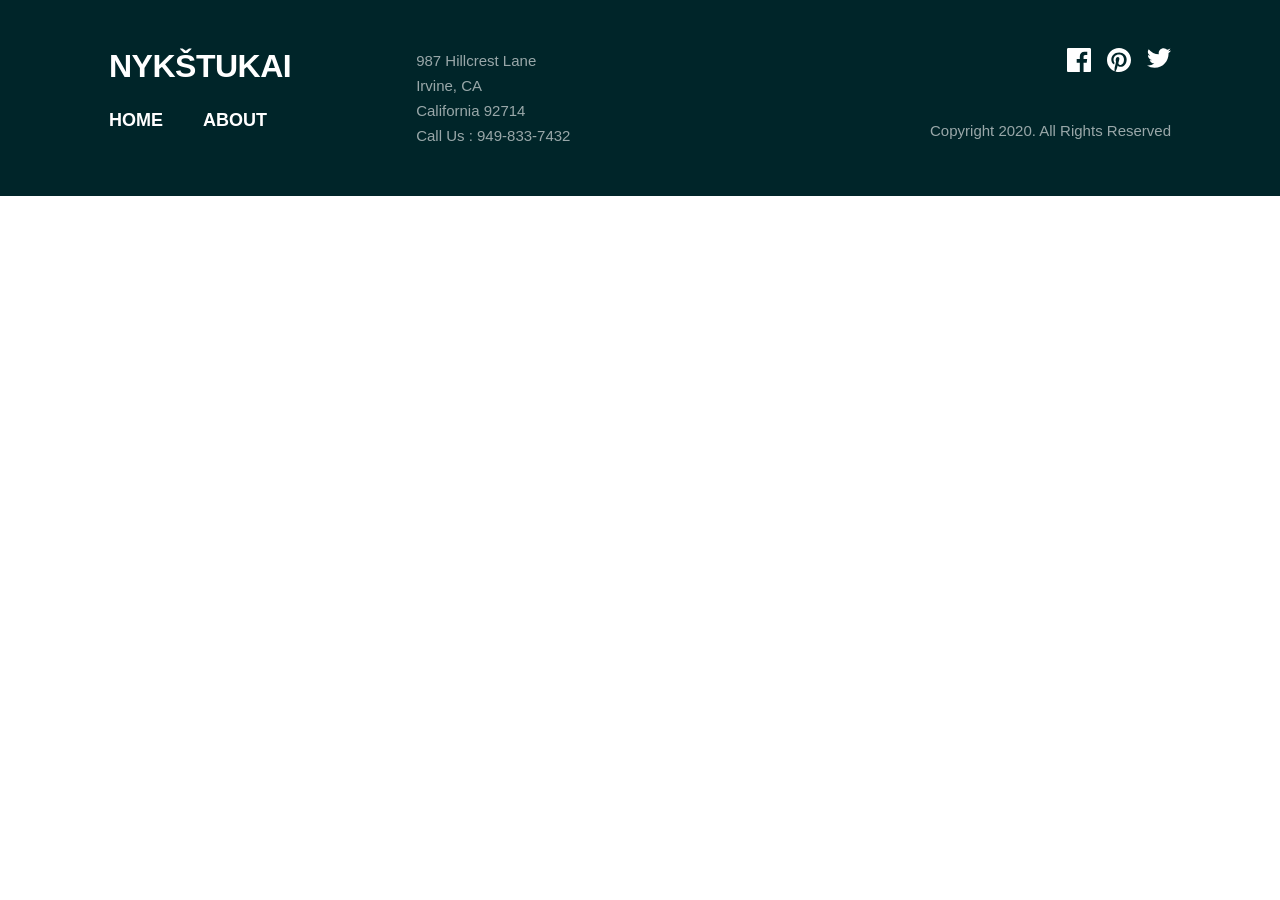
==== index.html @ bbe089b1 "Add temporary H1 and fix checks" ====
<!DOCTYPE html>
<html lang="lt">
<head>
    <meta charset="UTF-8">
    <meta name="viewport" content="width=device-width, initial-scale=1.0">
    <title>Document</title>
    <link rel="stylesheet" href="css/global.css">
</head>
<body>
    <h1 hidden>Nykštukai - Komanda
    </h1>
<footer class="footer">
    <div class="footer-container">
        <div class="footer-brand">
        <a href="index.html" class="footer-logo">NYKŠTUKAI</a>
        <nav class="footer-nav">
          <a href="index.html" class="footer-link">HOME</a>
          <a href="pages/about.html" class="footer-link">ABOUT</a>
        </nav>
      </div>
     <div class="footer-address">
         <p>987 Hillcrest Lane</p>
         <p>Irvine, CA</p>
         <p>California 92714</p>
         <p>Call Us : 949-833-7432</p>
       </div>
<div class="footer-meta">
        <div class="footer-socials">
          <a href="#" aria-label="Facebook" class="social-link">
            <svg width="24" height="24" viewBox="0 0 24 24" fill="currentColor"><path d="M22.675 0H1.325C.593 0 0 .593 0 1.325v21.351C0 23.407.593 24 1.325 24H12.82v-9.294H9.692v-3.622h3.128V8.413c0-3.1 1.893-4.788 4.659-4.788 1.325 0 2.463.099 2.795.143v3.24l-1.918.001c-1.504 0-1.795.715-1.795 1.763v2.313h3.587l-.467 3.622h-3.12V24h6.116c.73 0 1.323-.593 1.323-1.325V1.325C24 .593 23.407 0 22.675 0z"/></svg>
          </a>
          <a href="#" aria-label="Pinterest" class="social-link">
            <svg width="24" height="24" viewBox="0 0 24 24" fill="currentColor"><path d="M12 0C5.373 0 0 5.372 0 12c0 5.084 3.163 9.426 7.627 11.174-.105-.949-.2-2.405.042-3.441.218-.937 1.407-5.965 1.407-5.965s-.359-.719-.359-1.782c0-1.668.967-2.914 2.171-2.914 1.023 0 1.518.769 1.518 1.69 0 1.029-.655 2.568-.994 3.995-.283 1.194.599 2.169 1.777 2.169 2.133 0 3.772-2.249 3.772-5.495 0-2.873-2.064-4.882-5.012-4.882-3.414 0-5.418 2.561-5.418 5.207 0 1.031.397 2.138.893 2.738.098.119.112.224.083.345l-.333 1.36c-.053.22-.174.267-.402.161-1.499-.698-2.436-2.889-2.436-4.649 0-3.785 2.75-7.262 7.929-7.262 4.163 0 7.398 2.967 7.398 6.931 0 4.136-2.607 7.464-6.227 7.464-1.216 0-2.359-.631-2.75-1.378l-.748 2.853c-.271 1.043-1.002 2.35-1.492 3.146C9.57 23.812 10.763 24 12 24c6.627 0 12-5.373 12-12 0-6.628-5.373-12-12-12z"/></svg>
          </a>
          <a href="#" aria-label="Twitter" class="social-link">
            <svg width="24" height="20" viewBox="0 0 24 20" fill="currentColor"><path d="M24 2.557a9.83 9.83 0 01-2.828.775 4.932 4.932 0 002.165-2.724 9.864 9.864 0 01-3.127 1.195 4.916 4.916 0 00-3.594-1.555c-3.179 0-5.515 2.966-4.797 6.045A13.978 13.978 0 011.671 1.149a4.93 4.93 0 001.523 6.574 4.903 4.903 0 01-2.229-.616c-.054 2.281 1.581 4.415 3.949 4.89a4.935 4.935 0 01-2.224.084 4.918 4.918 0 004.6 3.419A9.9 9.9 0 010 17.54a13.94 13.94 0 007.548 2.212c9.142 0 14.307-7.721 13.995-14.646A9.936 9.936 0 0024 2.557z"/></svg>
          </a>
        </div>
        <p class="footer-copyright">Copyright 2020. All Rights Reserved</p>
      </div>
    </div>
  </footer>
</body>
</html>
---- css/global.css ----
.footer {
  background-color: #002529;
  color: #ffffff;
  padding: 48px 0;
  font-family: sans-serif;
}

.footer-container {
  max-width: 1110px;
  width: 100%;
  margin: 0 auto;
  padding: 0 24px;
  display: flex;
  justify-content: space-between;
  align-items: flex-start;
  box-sizing: border-box;
}
.footer-brand {
  display: flex;
  flex-direction: column;
  gap: 25px;
}

.footer-logo {
  color: #ffffff;
  font-size: 32px;
  font-weight: 700;
  text-decoration: none;
  letter-spacing: -0.5px;
}

.footer-nav {
  display: flex;
  gap: 40px;
}

.footer-link {
  color: #ffffff;
  text-decoration: none;
  font-size: 18px;
  font-weight: 600;
}

.footer-link:hover {
  color: #f67e7e;
}
.footer-address {
  color: rgba(255, 255, 255, 0.6);
  font-size: 15px;
  line-height: 25px;
  margin-right: auto;
  margin-left: 125px;
}

.footer-address p {
  margin: 0;
}
.footer-meta {
  display: flex;
  flex-direction: column;
  align-items: flex-end;
  justify-content: space-between;
  gap: 50px;
}

.footer-socials {
  display: flex;
  gap: 16px;
}

.social-link {
  color: #ffffff;
  display: inline-flex;
}

.social-link:hover {
  color: #f67e7e;
}

.footer-copyright {
  color: rgba(255, 255, 255, 0.6);
  font-size: 15px;
  margin: 0;
}

body {
  margin: 0;
}
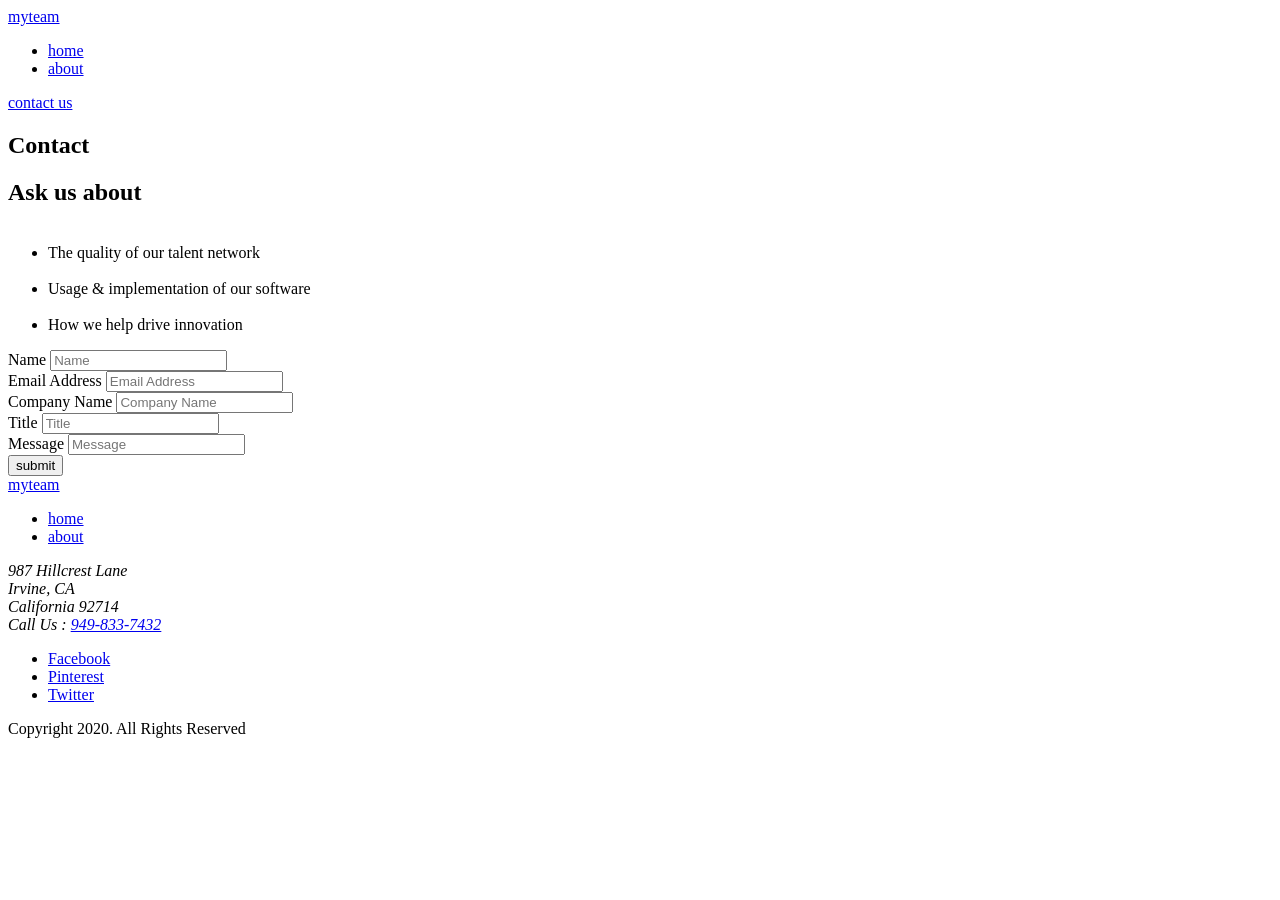
==== commit 21ee445b: "Merge pull request #3 from sebernardas/Task/NYK6 NYK-6" ====
--- a/index.html
+++ b/index.html
@@ -1,44 +1,90 @@
 <!DOCTYPE html>
-<html lang="lt">
+<html lang="en">
 <head>
     <meta charset="UTF-8">
     <meta name="viewport" content="width=device-width, initial-scale=1.0">
-    <title>Document</title>
-    <link rel="stylesheet" href="css/global.css">
+    <title>Contact - my team</title>
 </head>
 <body>
-    <h1 hidden>Nykštukai - Komanda
-    </h1>
-<footer class="footer">
-    <div class="footer-container">
-        <div class="footer-brand">
-        <a href="index.html" class="footer-logo">NYKŠTUKAI</a>
-        <nav class="footer-nav">
-          <a href="index.html" class="footer-link">HOME</a>
-          <a href="pages/about.html" class="footer-link">ABOUT</a>
+    <header>
+<a href="index.html">myteam</a>
+        <nav>
+            <ul>
+                <li><a href="index.html">home</a></li>
+                <li><a href="about.html">about</a></li>
+            </ul>
         </nav>
-      </div>
-     <div class="footer-address">
-         <p>987 Hillcrest Lane</p>
-         <p>Irvine, CA</p>
-         <p>California 92714</p>
-         <p>Call Us : 949-833-7432</p>
+        <a href="contact.html">contact us</a>
+    </header>
+
+    <main>
+        <section>
+            <div>
+            <h1>Contact</h1>
+            <h2>Ask us about</h2>
+
+            <ul>
+            <img src="" alt=""><li>The quality of our talent network</li>
+            <img src="" alt=""><li>Usage & implementation of our software</li>
+            <img src="" alt=""><li>How we help drive innovation</li>
+        </ul>
+    </div>
+
+        <form action="#" method="post">
+                <div>
+                    <label for="Name">Name</label>
+                <input type="text" id="name" name="name" placeholder="Name">
+            </div>
+              
+             <div>
+                    <label for="Email">Email Address</label>
+                <input type="email" id="email" name="email" placeholder="Email Address">
+            </div>
+             <div>
+                    <label for="Company">Company Name</label>
+                <input type="text" id="company" name="company" placeholder="Company Name">
+            </div>
+             <div>
+                    <label for="Title">Title</label>
+                <input type="text" id="title" name="title" placeholder="Title">
+            </div>
+             <div>
+                    <label for="Message">Message</label>
+                <input type="textarea" id="message" name="message" placeholder="Message">
+            </div>
+
+            <button type="submit">submit</button>
+        </form>
+        </section>
+    </main>
+
+    <footer>
+        <div>
+            <a href="index.html">myteam</a>
+            <nav>
+                <ul>
+                    <li><a href="index.html">home</a></li>
+                    <li><a href="about.html">about</a></li>
+                </ul>
+            </nav>  
+        </div>
+
+       <address>
+        987  Hillcrest Lane <br>
+        Irvine, CA <br>
+        California 92714 <br>
+        Call Us : <a href="tel:949-833-7432">949-833-7432</a>
+       </address>
+
+       <div>
+<ul>
+    <li><a href="#" aria-label="Facebook">Facebook</a></li>
+    <li><a href="#" aria-label="Pinterest">Pinterest</a></li>
+    <li><a href="#" aria-label="Twitter">Twitter</a></li>
+</ul>
+<p>Copyright 2020. All Rights Reserved</p>
        </div>
-<div class="footer-meta">
-        <div class="footer-socials">
-          <a href="#" aria-label="Facebook" class="social-link">
-            <svg width="24" height="24" viewBox="0 0 24 24" fill="currentColor"><path d="M22.675 0H1.325C.593 0 0 .593 0 1.325v21.351C0 23.407.593 24 1.325 24H12.82v-9.294H9.692v-3.622h3.128V8.413c0-3.1 1.893-4.788 4.659-4.788 1.325 0 2.463.099 2.795.143v3.24l-1.918.001c-1.504 0-1.795.715-1.795 1.763v2.313h3.587l-.467 3.622h-3.12V24h6.116c.73 0 1.323-.593 1.323-1.325V1.325C24 .593 23.407 0 22.675 0z"/></svg>
-          </a>
-          <a href="#" aria-label="Pinterest" class="social-link">
-            <svg width="24" height="24" viewBox="0 0 24 24" fill="currentColor"><path d="M12 0C5.373 0 0 5.372 0 12c0 5.084 3.163 9.426 7.627 11.174-.105-.949-.2-2.405.042-3.441.218-.937 1.407-5.965 1.407-5.965s-.359-.719-.359-1.782c0-1.668.967-2.914 2.171-2.914 1.023 0 1.518.769 1.518 1.69 0 1.029-.655 2.568-.994 3.995-.283 1.194.599 2.169 1.777 2.169 2.133 0 3.772-2.249 3.772-5.495 0-2.873-2.064-4.882-5.012-4.882-3.414 0-5.418 2.561-5.418 5.207 0 1.031.397 2.138.893 2.738.098.119.112.224.083.345l-.333 1.36c-.053.22-.174.267-.402.161-1.499-.698-2.436-2.889-2.436-4.649 0-3.785 2.75-7.262 7.929-7.262 4.163 0 7.398 2.967 7.398 6.931 0 4.136-2.607 7.464-6.227 7.464-1.216 0-2.359-.631-2.75-1.378l-.748 2.853c-.271 1.043-1.002 2.35-1.492 3.146C9.57 23.812 10.763 24 12 24c6.627 0 12-5.373 12-12 0-6.628-5.373-12-12-12z"/></svg>
-          </a>
-          <a href="#" aria-label="Twitter" class="social-link">
-            <svg width="24" height="20" viewBox="0 0 24 20" fill="currentColor"><path d="M24 2.557a9.83 9.83 0 01-2.828.775 4.932 4.932 0 002.165-2.724 9.864 9.864 0 01-3.127 1.195 4.916 4.916 0 00-3.594-1.555c-3.179 0-5.515 2.966-4.797 6.045A13.978 13.978 0 011.671 1.149a4.93 4.93 0 001.523 6.574 4.903 4.903 0 01-2.229-.616c-.054 2.281 1.581 4.415 3.949 4.89a4.935 4.935 0 01-2.224.084 4.918 4.918 0 004.6 3.419A9.9 9.9 0 010 17.54a13.94 13.94 0 007.548 2.212c9.142 0 14.307-7.721 13.995-14.646A9.936 9.936 0 0024 2.557z"/></svg>
-          </a>
-        </div>
-        <p class="footer-copyright">Copyright 2020. All Rights Reserved</p>
-      </div>
-    </div>
-  </footer>
+</footer>
+
 </body>
 </html>
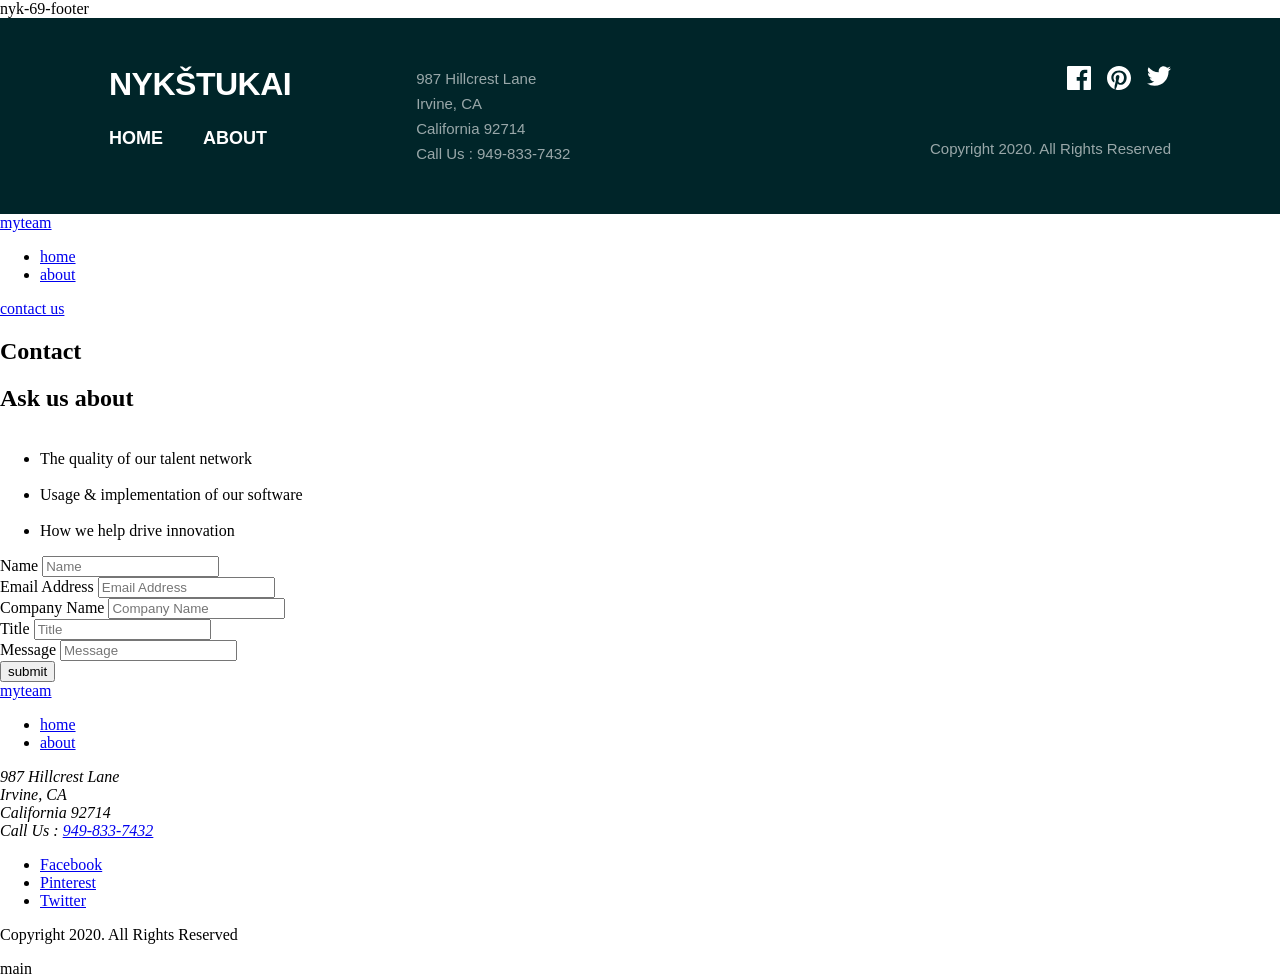
==== commit 6d1619ac: "Merge branch 'main' into nyk-69-footer" ====
--- a/index.html
+++ b/index.html
@@ -1,8 +1,46 @@
 <!DOCTYPE html>
-<html lang="en">
+<html lang="lt">
 <head>
     <meta charset="UTF-8">
     <meta name="viewport" content="width=device-width, initial-scale=1.0">
+  nyk-69-footer
+    <title>Document</title>
+    <link rel="stylesheet" href="css/global.css">
+</head>
+<body>
+    <h1 hidden>Nykštukai - Komanda
+    </h1>
+<footer class="footer">
+    <div class="footer-container">
+        <div class="footer-brand">
+        <a href="index.html" class="footer-logo">NYKŠTUKAI</a>
+        <nav class="footer-nav">
+          <a href="index.html" class="footer-link">HOME</a>
+          <a href="pages/about.html" class="footer-link">ABOUT</a>
+        </nav>
+      </div>
+     <div class="footer-address">
+         <p>987 Hillcrest Lane</p>
+         <p>Irvine, CA</p>
+         <p>California 92714</p>
+         <p>Call Us : 949-833-7432</p>
+       </div>
+<div class="footer-meta">
+        <div class="footer-socials">
+          <a href="#" aria-label="Facebook" class="social-link">
+            <svg width="24" height="24" viewBox="0 0 24 24" fill="currentColor"><path d="M22.675 0H1.325C.593 0 0 .593 0 1.325v21.351C0 23.407.593 24 1.325 24H12.82v-9.294H9.692v-3.622h3.128V8.413c0-3.1 1.893-4.788 4.659-4.788 1.325 0 2.463.099 2.795.143v3.24l-1.918.001c-1.504 0-1.795.715-1.795 1.763v2.313h3.587l-.467 3.622h-3.12V24h6.116c.73 0 1.323-.593 1.323-1.325V1.325C24 .593 23.407 0 22.675 0z"/></svg>
+          </a>
+          <a href="#" aria-label="Pinterest" class="social-link">
+            <svg width="24" height="24" viewBox="0 0 24 24" fill="currentColor"><path d="M12 0C5.373 0 0 5.372 0 12c0 5.084 3.163 9.426 7.627 11.174-.105-.949-.2-2.405.042-3.441.218-.937 1.407-5.965 1.407-5.965s-.359-.719-.359-1.782c0-1.668.967-2.914 2.171-2.914 1.023 0 1.518.769 1.518 1.69 0 1.029-.655 2.568-.994 3.995-.283 1.194.599 2.169 1.777 2.169 2.133 0 3.772-2.249 3.772-5.495 0-2.873-2.064-4.882-5.012-4.882-3.414 0-5.418 2.561-5.418 5.207 0 1.031.397 2.138.893 2.738.098.119.112.224.083.345l-.333 1.36c-.053.22-.174.267-.402.161-1.499-.698-2.436-2.889-2.436-4.649 0-3.785 2.75-7.262 7.929-7.262 4.163 0 7.398 2.967 7.398 6.931 0 4.136-2.607 7.464-6.227 7.464-1.216 0-2.359-.631-2.75-1.378l-.748 2.853c-.271 1.043-1.002 2.35-1.492 3.146C9.57 23.812 10.763 24 12 24c6.627 0 12-5.373 12-12 0-6.628-5.373-12-12-12z"/></svg>
+          </a>
+          <a href="#" aria-label="Twitter" class="social-link">
+            <svg width="24" height="20" viewBox="0 0 24 20" fill="currentColor"><path d="M24 2.557a9.83 9.83 0 01-2.828.775 4.932 4.932 0 002.165-2.724 9.864 9.864 0 01-3.127 1.195 4.916 4.916 0 00-3.594-1.555c-3.179 0-5.515 2.966-4.797 6.045A13.978 13.978 0 011.671 1.149a4.93 4.93 0 001.523 6.574 4.903 4.903 0 01-2.229-.616c-.054 2.281 1.581 4.415 3.949 4.89a4.935 4.935 0 01-2.224.084 4.918 4.918 0 004.6 3.419A9.9 9.9 0 010 17.54a13.94 13.94 0 007.548 2.212c9.142 0 14.307-7.721 13.995-14.646A9.936 9.936 0 0024 2.557z"/></svg>
+          </a>
+        </div>
+        <p class="footer-copyright">Copyright 2020. All Rights Reserved</p>
+      </div>
+    </div>
+  </footer>
     <title>Contact - my team</title>
 </head>
 <body>
@@ -86,5 +124,6 @@
        </div>
 </footer>
 
+main
 </body>
 </html>
--- a/css/global.css
+++ b/css/global.css
@@ -0,0 +1,88 @@
+.footer {
+  background-color: #002529;
+  color: #ffffff;
+  padding: 48px 0;
+  font-family: sans-serif;
+}
+
+.footer-container {
+  max-width: 1110px;
+  width: 100%;
+  margin: 0 auto;
+  padding: 0 24px;
+  display: flex;
+  justify-content: space-between;
+  align-items: flex-start;
+  box-sizing: border-box;
+}
+.footer-brand {
+  display: flex;
+  flex-direction: column;
+  gap: 25px;
+}
+
+.footer-logo {
+  color: #ffffff;
+  font-size: 32px;
+  font-weight: 700;
+  text-decoration: none;
+  letter-spacing: -0.5px;
+}
+
+.footer-nav {
+  display: flex;
+  gap: 40px;
+}
+
+.footer-link {
+  color: #ffffff;
+  text-decoration: none;
+  font-size: 18px;
+  font-weight: 600;
+}
+
+.footer-link:hover {
+  color: #f67e7e;
+}
+.footer-address {
+  color: rgba(255, 255, 255, 0.6);
+  font-size: 15px;
+  line-height: 25px;
+  margin-right: auto;
+  margin-left: 125px;
+}
+
+.footer-address p {
+  margin: 0;
+}
+.footer-meta {
+  display: flex;
+  flex-direction: column;
+  align-items: flex-end;
+  justify-content: space-between;
+  gap: 50px;
+}
+
+.footer-socials {
+  display: flex;
+  gap: 16px;
+}
+
+.social-link {
+  color: #ffffff;
+  display: inline-flex;
+}
+
+.social-link:hover {
+  color: #f67e7e;
+}
+
+.footer-copyright {
+  color: rgba(255, 255, 255, 0.6);
+  font-size: 15px;
+  margin: 0;
+}
+
+body {
+  margin: 0;
+}
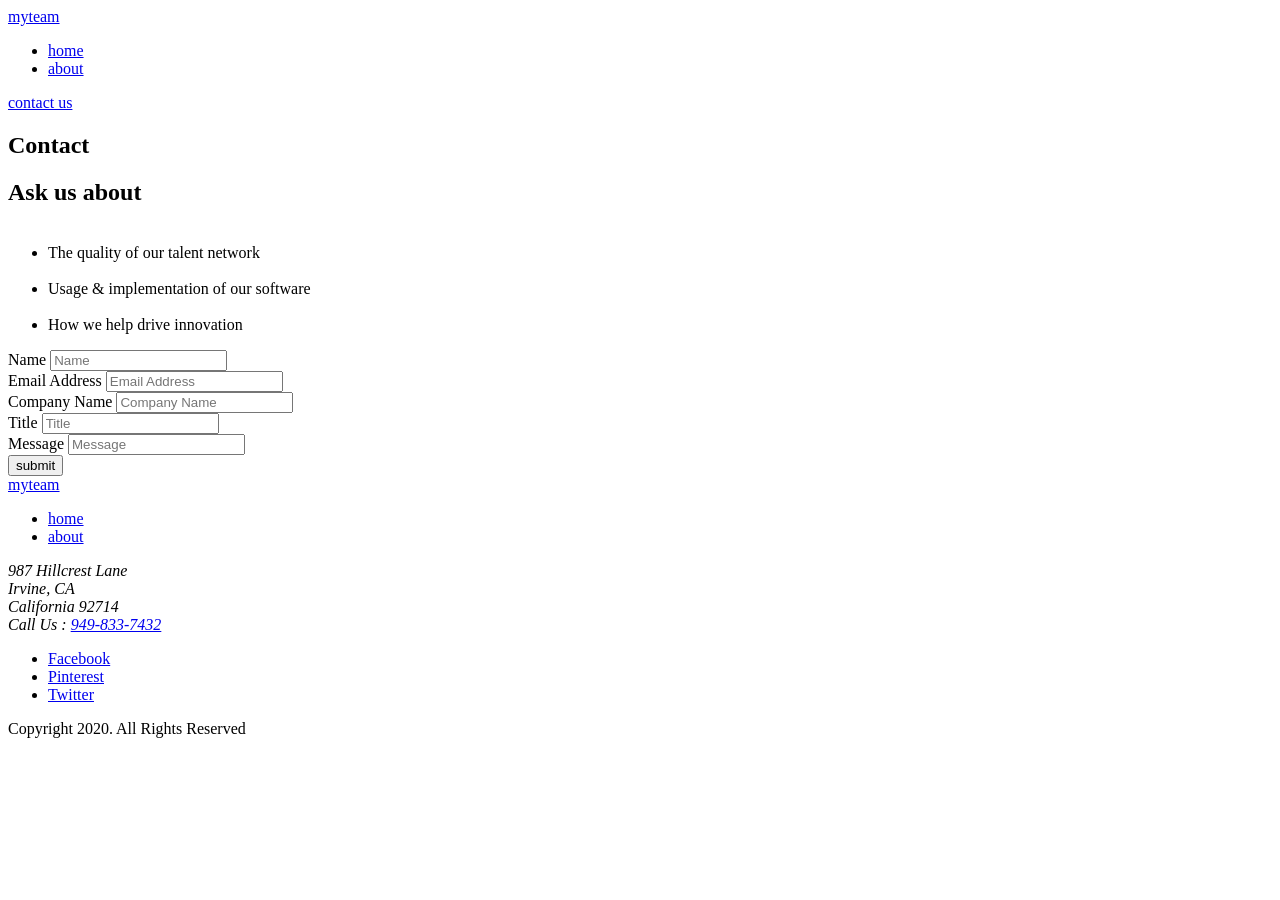
==== commit b4dfa46f: "Revert "Nyk 69 footer"" ====
--- a/index.html
+++ b/index.html
@@ -1,46 +1,8 @@
 <!DOCTYPE html>
-<html lang="lt">
+<html lang="en">
 <head>
     <meta charset="UTF-8">
     <meta name="viewport" content="width=device-width, initial-scale=1.0">
-  nyk-69-footer
-    <title>Document</title>
-    <link rel="stylesheet" href="css/global.css">
-</head>
-<body>
-    <h1 hidden>Nykštukai - Komanda
-    </h1>
-<footer class="footer">
-    <div class="footer-container">
-        <div class="footer-brand">
-        <a href="index.html" class="footer-logo">NYKŠTUKAI</a>
-        <nav class="footer-nav">
-          <a href="index.html" class="footer-link">HOME</a>
-          <a href="pages/about.html" class="footer-link">ABOUT</a>
-        </nav>
-      </div>
-     <div class="footer-address">
-         <p>987 Hillcrest Lane</p>
-         <p>Irvine, CA</p>
-         <p>California 92714</p>
-         <p>Call Us : 949-833-7432</p>
-       </div>
-<div class="footer-meta">
-        <div class="footer-socials">
-          <a href="#" aria-label="Facebook" class="social-link">
-            <svg width="24" height="24" viewBox="0 0 24 24" fill="currentColor"><path d="M22.675 0H1.325C.593 0 0 .593 0 1.325v21.351C0 23.407.593 24 1.325 24H12.82v-9.294H9.692v-3.622h3.128V8.413c0-3.1 1.893-4.788 4.659-4.788 1.325 0 2.463.099 2.795.143v3.24l-1.918.001c-1.504 0-1.795.715-1.795 1.763v2.313h3.587l-.467 3.622h-3.12V24h6.116c.73 0 1.323-.593 1.323-1.325V1.325C24 .593 23.407 0 22.675 0z"/></svg>
-          </a>
-          <a href="#" aria-label="Pinterest" class="social-link">
-            <svg width="24" height="24" viewBox="0 0 24 24" fill="currentColor"><path d="M12 0C5.373 0 0 5.372 0 12c0 5.084 3.163 9.426 7.627 11.174-.105-.949-.2-2.405.042-3.441.218-.937 1.407-5.965 1.407-5.965s-.359-.719-.359-1.782c0-1.668.967-2.914 2.171-2.914 1.023 0 1.518.769 1.518 1.69 0 1.029-.655 2.568-.994 3.995-.283 1.194.599 2.169 1.777 2.169 2.133 0 3.772-2.249 3.772-5.495 0-2.873-2.064-4.882-5.012-4.882-3.414 0-5.418 2.561-5.418 5.207 0 1.031.397 2.138.893 2.738.098.119.112.224.083.345l-.333 1.36c-.053.22-.174.267-.402.161-1.499-.698-2.436-2.889-2.436-4.649 0-3.785 2.75-7.262 7.929-7.262 4.163 0 7.398 2.967 7.398 6.931 0 4.136-2.607 7.464-6.227 7.464-1.216 0-2.359-.631-2.75-1.378l-.748 2.853c-.271 1.043-1.002 2.35-1.492 3.146C9.57 23.812 10.763 24 12 24c6.627 0 12-5.373 12-12 0-6.628-5.373-12-12-12z"/></svg>
-          </a>
-          <a href="#" aria-label="Twitter" class="social-link">
-            <svg width="24" height="20" viewBox="0 0 24 20" fill="currentColor"><path d="M24 2.557a9.83 9.83 0 01-2.828.775 4.932 4.932 0 002.165-2.724 9.864 9.864 0 01-3.127 1.195 4.916 4.916 0 00-3.594-1.555c-3.179 0-5.515 2.966-4.797 6.045A13.978 13.978 0 011.671 1.149a4.93 4.93 0 001.523 6.574 4.903 4.903 0 01-2.229-.616c-.054 2.281 1.581 4.415 3.949 4.89a4.935 4.935 0 01-2.224.084 4.918 4.918 0 004.6 3.419A9.9 9.9 0 010 17.54a13.94 13.94 0 007.548 2.212c9.142 0 14.307-7.721 13.995-14.646A9.936 9.936 0 0024 2.557z"/></svg>
-          </a>
-        </div>
-        <p class="footer-copyright">Copyright 2020. All Rights Reserved</p>
-      </div>
-    </div>
-  </footer>
     <title>Contact - my team</title>
 </head>
 <body>
@@ -124,6 +86,5 @@
        </div>
 </footer>
 
-main
 </body>
 </html>
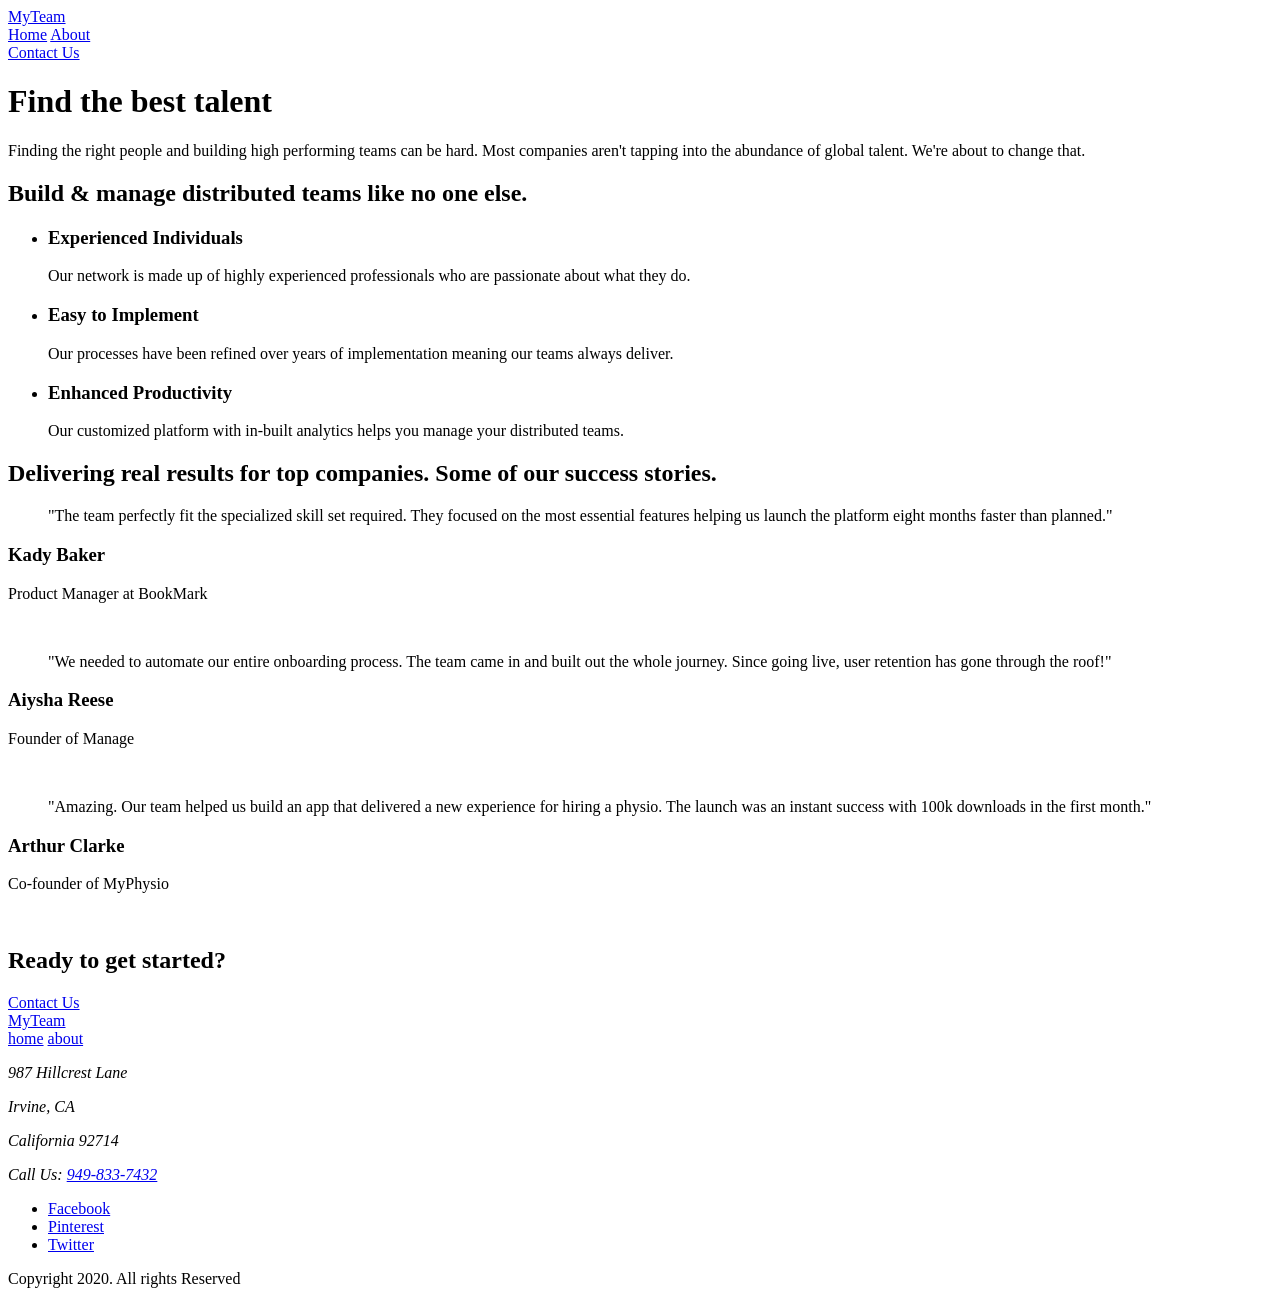
==== commit 5d2352fb: "Complete NYK-4  HTML structure for home page" ====
--- a/index.html
+++ b/index.html
@@ -1,90 +1,111 @@
-<!DOCTYPE html>
+<!doctype html>
 <html lang="en">
-<head>
-    <meta charset="UTF-8">
-    <meta name="viewport" content="width=device-width, initial-scale=1.0">
-    <title>Contact - my team</title>
-</head>
-<body>
+  <head>
+    <meta charset="UTF-8" />
+    <meta name="viewport" content="width=device-width, initial-scale=1.0" />
+    <title>HTML structure for home page</title>
+  </head>
+  <body>
     <header>
-<a href="index.html">myteam</a>
-        <nav>
-            <ul>
-                <li><a href="index.html">home</a></li>
-                <li><a href="about.html">about</a></li>
-            </ul>
-        </nav>
-        <a href="contact.html">contact us</a>
+      <a href="index.html">MyTeam</a>
+      <nav>
+        <a href="index.html">Home</a>
+        <a href="about.html">About</a>
+      </nav>
+      <a href="contact.html">Contact Us</a>
+      <h1>Find the best talent</h1>
+      <p>
+        Finding the right people and building high performing teams can be hard.
+        Most companies aren't tapping into the abundance of global talent. We're
+        about to change that.
+      </p>
     </header>
-
     <main>
-        <section>
-            <div>
-            <h1>Contact</h1>
-            <h2>Ask us about</h2>
-
-            <ul>
-            <img src="" alt=""><li>The quality of our talent network</li>
-            <img src="" alt=""><li>Usage & implementation of our software</li>
-            <img src="" alt=""><li>How we help drive innovation</li>
+      <section>
+        <h2>Build & manage distributed teams like no one else.</h2>
+        <ul>
+          <li>
+            <h3>Experienced Individuals</h3>
+            <p>
+              Our network is made up of highly experienced professionals who are
+              passionate about what they do.
+            </p>
+          </li>
+          <li>
+            <h3>Easy to Implement</h3>
+            <p>
+              Our processes have been refined over years of implementation
+              meaning our teams always deliver.
+            </p>
+          </li>
+          <li>
+            <h3>Enhanced Productivity</h3>
+            <p>
+              Our customized platform with in-built analytics helps you manage
+              your distributed teams.
+            </p>
+          </li>
         </ul>
-    </div>
-
-        <form action="#" method="post">
-                <div>
-                    <label for="Name">Name</label>
-                <input type="text" id="name" name="name" placeholder="Name">
-            </div>
-              
-             <div>
-                    <label for="Email">Email Address</label>
-                <input type="email" id="email" name="email" placeholder="Email Address">
-            </div>
-             <div>
-                    <label for="Company">Company Name</label>
-                <input type="text" id="company" name="company" placeholder="Company Name">
-            </div>
-             <div>
-                    <label for="Title">Title</label>
-                <input type="text" id="title" name="title" placeholder="Title">
-            </div>
-             <div>
-                    <label for="Message">Message</label>
-                <input type="textarea" id="message" name="message" placeholder="Message">
-            </div>
-
-            <button type="submit">submit</button>
-        </form>
-        </section>
+      </section>
+      <section>
+        <h2>
+          Delivering real results for top companies. Some of our success
+          stories.
+        </h2>
+        <article>
+          <blockquote>
+            "The team perfectly fit the specialized skill set required. They
+            focused on the most essential features helping us launch the
+            platform eight months faster than planned."
+          </blockquote>
+          <h3>Kady Baker</h3>
+          <p>Product Manager at BookMark</p>
+          <img src="" alt="" />
+        </article>
+        <article>
+          <blockquote>
+            "We needed to automate our entire onboarding process. The team came
+            in and built out the whole journey. Since going live, user retention
+            has gone through the roof!"
+          </blockquote>
+          <h3>Aiysha Reese</h3>
+          <p>Founder of Manage</p>
+          <img src="" alt="" />
+        </article>
+        <article>
+          <blockquote>
+            "Amazing. Our team helped us build an app that delivered a new
+            experience for hiring a physio. The launch was an instant success
+            with 100k downloads in the first month."
+          </blockquote>
+          <h3>Arthur Clarke</h3>
+          <p>Co-founder of MyPhysio</p>
+          <img src="" alt="" />
+        </article>
+      </section>
+      <section>
+        <h2>Ready to get started?</h2>
+        <a href="contact.html">Contact Us</a>
+      </section>
     </main>
-
     <footer>
-        <div>
-            <a href="index.html">myteam</a>
-            <nav>
-                <ul>
-                    <li><a href="index.html">home</a></li>
-                    <li><a href="about.html">about</a></li>
-                </ul>
-            </nav>  
-        </div>
-
-       <address>
-        987  Hillcrest Lane <br>
-        Irvine, CA <br>
-        California 92714 <br>
-        Call Us : <a href="tel:949-833-7432">949-833-7432</a>
-       </address>
-
-       <div>
-<ul>
-    <li><a href="#" aria-label="Facebook">Facebook</a></li>
-    <li><a href="#" aria-label="Pinterest">Pinterest</a></li>
-    <li><a href="#" aria-label="Twitter">Twitter</a></li>
-</ul>
-<p>Copyright 2020. All Rights Reserved</p>
-       </div>
-</footer>
-
-</body>
-</html>+      <a href="index.html">MyTeam</a>
+      <nav>
+        <a href="index.html">home</a>
+        <a href="about.html">about</a>
+      </nav>
+      <address>
+        <p>987 Hillcrest Lane</p>
+        <p>Irvine, CA</p>
+        <p>California 92714</p>
+        <p>Call Us: <a href="tel:+949-833-7432">949-833-7432</a></p>
+      </address>
+      <ul>
+        <li><a href="https://www.facebook.com/">Facebook</a></li>
+        <li><a href="https://www.pinterest.com/">Pinterest</a></li>
+        <li><a href="https://x.com/home">Twitter</a></li>
+      </ul>
+      <p>Copyright 2020. All rights Reserved</p>
+    </footer>
+  </body>
+</html>
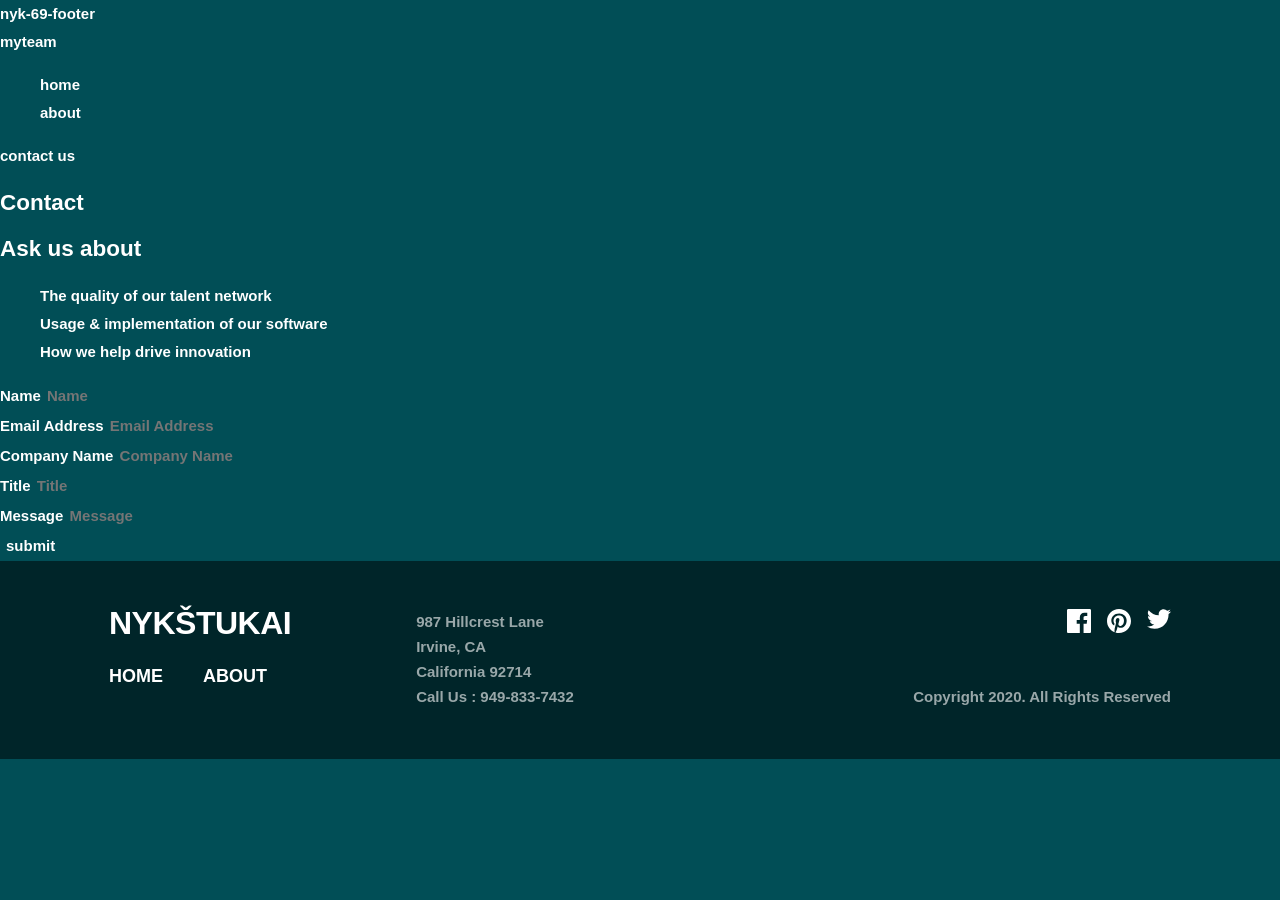
==== commit 3d9027c0: "base css and footer on his place" ====
--- a/index.html
+++ b/index.html
@@ -1,111 +1,100 @@
-<!doctype html>
-<html lang="en">
-  <head>
-    <meta charset="UTF-8" />
-    <meta name="viewport" content="width=device-width, initial-scale=1.0" />
-    <title>HTML structure for home page</title>
-  </head>
-  <body>
+<!DOCTYPE html>
+<html lang="lt">
+<head>
+    <meta charset="UTF-8">
+    <meta name="viewport" content="width=device-width, initial-scale=1.0">
+  nyk-69-footer
+    <title>Document</title>
+    <link rel="stylesheet" href="css/global.css">
+</head>
+<body>
+    <h1 hidden>Nykštukai - Komanda
+    </h1>
+    <title>Contact - my team</title>
+</head>
+<body>
     <header>
-      <a href="index.html">MyTeam</a>
-      <nav>
-        <a href="index.html">Home</a>
-        <a href="about.html">About</a>
-      </nav>
-      <a href="contact.html">Contact Us</a>
-      <h1>Find the best talent</h1>
-      <p>
-        Finding the right people and building high performing teams can be hard.
-        Most companies aren't tapping into the abundance of global talent. We're
-        about to change that.
-      </p>
+<a href="index.html">myteam</a>
+        <nav>
+            <ul>
+                <li><a href="index.html">home</a></li>
+                <li><a href="about.html">about</a></li>
+            </ul>
+        </nav>
+        <a href="contact.html">contact us</a>
     </header>
+
     <main>
-      <section>
-        <h2>Build & manage distributed teams like no one else.</h2>
-        <ul>
-          <li>
-            <h3>Experienced Individuals</h3>
-            <p>
-              Our network is made up of highly experienced professionals who are
-              passionate about what they do.
-            </p>
-          </li>
-          <li>
-            <h3>Easy to Implement</h3>
-            <p>
-              Our processes have been refined over years of implementation
-              meaning our teams always deliver.
-            </p>
-          </li>
-          <li>
-            <h3>Enhanced Productivity</h3>
-            <p>
-              Our customized platform with in-built analytics helps you manage
-              your distributed teams.
-            </p>
-          </li>
+        <section>
+            <div>
+            <h1>Contact</h1>
+            <h2>Ask us about</h2>
+
+            <ul>
+            <img src="" alt=""><li>The quality of our talent network</li>
+            <img src="" alt=""><li>Usage & implementation of our software</li>
+            <img src="" alt=""><li>How we help drive innovation</li>
         </ul>
-      </section>
-      <section>
-        <h2>
-          Delivering real results for top companies. Some of our success
-          stories.
-        </h2>
-        <article>
-          <blockquote>
-            "The team perfectly fit the specialized skill set required. They
-            focused on the most essential features helping us launch the
-            platform eight months faster than planned."
-          </blockquote>
-          <h3>Kady Baker</h3>
-          <p>Product Manager at BookMark</p>
-          <img src="" alt="" />
-        </article>
-        <article>
-          <blockquote>
-            "We needed to automate our entire onboarding process. The team came
-            in and built out the whole journey. Since going live, user retention
-            has gone through the roof!"
-          </blockquote>
-          <h3>Aiysha Reese</h3>
-          <p>Founder of Manage</p>
-          <img src="" alt="" />
-        </article>
-        <article>
-          <blockquote>
-            "Amazing. Our team helped us build an app that delivered a new
-            experience for hiring a physio. The launch was an instant success
-            with 100k downloads in the first month."
-          </blockquote>
-          <h3>Arthur Clarke</h3>
-          <p>Co-founder of MyPhysio</p>
-          <img src="" alt="" />
-        </article>
-      </section>
-      <section>
-        <h2>Ready to get started?</h2>
-        <a href="contact.html">Contact Us</a>
-      </section>
+    </div>
+
+        <form action="#" method="post">
+                <div>
+                    <label for="Name">Name</label>
+                <input type="text" id="name" name="name" placeholder="Name">
+            </div>
+              
+             <div>
+                    <label for="Email">Email Address</label>
+                <input type="email" id="email" name="email" placeholder="Email Address">
+            </div>
+             <div>
+                    <label for="Company">Company Name</label>
+                <input type="text" id="company" name="company" placeholder="Company Name">
+            </div>
+             <div>
+                    <label for="Title">Title</label>
+                <input type="text" id="title" name="title" placeholder="Title">
+            </div>
+             <div>
+                    <label for="Message">Message</label>
+                <input type="textarea" id="message" name="message" placeholder="Message">
+            </div>
+
+            <button type="submit">submit</button>
+        </form>
+        </section>
     </main>
-    <footer>
-      <a href="index.html">MyTeam</a>
-      <nav>
-        <a href="index.html">home</a>
-        <a href="about.html">about</a>
-      </nav>
-      <address>
-        <p>987 Hillcrest Lane</p>
-        <p>Irvine, CA</p>
-        <p>California 92714</p>
-        <p>Call Us: <a href="tel:+949-833-7432">949-833-7432</a></p>
-      </address>
-      <ul>
-        <li><a href="https://www.facebook.com/">Facebook</a></li>
-        <li><a href="https://www.pinterest.com/">Pinterest</a></li>
-        <li><a href="https://x.com/home">Twitter</a></li>
-      </ul>
-      <p>Copyright 2020. All rights Reserved</p>
-    </footer>
-  </body>
-</html>
+
+    <footer class="footer">
+    <div class="footer-container">
+        <div class="footer-brand">
+        <a href="index.html" class="footer-logo">NYKŠTUKAI</a>
+        <nav class="footer-nav">
+          <a href="index.html" class="footer-link">HOME</a>
+          <a href="pages/about.html" class="footer-link">ABOUT</a>
+        </nav>
+      </div>
+     <div class="footer-address">
+         <p>987 Hillcrest Lane</p>
+         <p>Irvine, CA</p>
+         <p>California 92714</p>
+         <p>Call Us : 949-833-7432</p>
+       </div>
+<div class="footer-meta">
+        <div class="footer-socials">
+          <a href="#" aria-label="Facebook" class="social-link">
+            <svg width="24" height="24" viewBox="0 0 24 24" fill="currentColor"><path d="M22.675 0H1.325C.593 0 0 .593 0 1.325v21.351C0 23.407.593 24 1.325 24H12.82v-9.294H9.692v-3.622h3.128V8.413c0-3.1 1.893-4.788 4.659-4.788 1.325 0 2.463.099 2.795.143v3.24l-1.918.001c-1.504 0-1.795.715-1.795 1.763v2.313h3.587l-.467 3.622h-3.12V24h6.116c.73 0 1.323-.593 1.323-1.325V1.325C24 .593 23.407 0 22.675 0z"/></svg>
+          </a>
+          <a href="#" aria-label="Pinterest" class="social-link">
+            <svg width="24" height="24" viewBox="0 0 24 24" fill="currentColor"><path d="M12 0C5.373 0 0 5.372 0 12c0 5.084 3.163 9.426 7.627 11.174-.105-.949-.2-2.405.042-3.441.218-.937 1.407-5.965 1.407-5.965s-.359-.719-.359-1.782c0-1.668.967-2.914 2.171-2.914 1.023 0 1.518.769 1.518 1.69 0 1.029-.655 2.568-.994 3.995-.283 1.194.599 2.169 1.777 2.169 2.133 0 3.772-2.249 3.772-5.495 0-2.873-2.064-4.882-5.012-4.882-3.414 0-5.418 2.561-5.418 5.207 0 1.031.397 2.138.893 2.738.098.119.112.224.083.345l-.333 1.36c-.053.22-.174.267-.402.161-1.499-.698-2.436-2.889-2.436-4.649 0-3.785 2.75-7.262 7.929-7.262 4.163 0 7.398 2.967 7.398 6.931 0 4.136-2.607 7.464-6.227 7.464-1.216 0-2.359-.631-2.75-1.378l-.748 2.853c-.271 1.043-1.002 2.35-1.492 3.146C9.57 23.812 10.763 24 12 24c6.627 0 12-5.373 12-12 0-6.628-5.373-12-12-12z"/></svg>
+          </a>
+          <a href="#" aria-label="Twitter" class="social-link">
+            <svg width="24" height="20" viewBox="0 0 24 20" fill="currentColor"><path d="M24 2.557a9.83 9.83 0 01-2.828.775 4.932 4.932 0 002.165-2.724 9.864 9.864 0 01-3.127 1.195 4.916 4.916 0 00-3.594-1.555c-3.179 0-5.515 2.966-4.797 6.045A13.978 13.978 0 011.671 1.149a4.93 4.93 0 001.523 6.574 4.903 4.903 0 01-2.229-.616c-.054 2.281 1.581 4.415 3.949 4.89a4.935 4.935 0 01-2.224.084 4.918 4.918 0 004.6 3.419A9.9 9.9 0 010 17.54a13.94 13.94 0 007.548 2.212c9.142 0 14.307-7.721 13.995-14.646A9.936 9.936 0 0024 2.557z"/></svg>
+          </a>
+        </div>
+        <p class="footer-copyright">Copyright 2020. All Rights Reserved</p>
+      </div>
+    </div>
+  </footer>
+</body>
+</html>
--- a/css/global.css
+++ b/css/global.css
@@ -0,0 +1,162 @@
+:root{
+  --color-white:#FFFFFF;
+--color-repture-blue:#79C8C7;
+--color-police-blue:#2C6269;
+--color-light-coral:#F67E7E;
+--color-sacramento-state-green:#012F34;
+--color-light-breeze:#C4FFFE;
+--color-dark-green:#002529;
+--color-deep-jungle-green:#004047;
+--color-midnight-green:#014E56;
+
+--font-primary:'Livic', sans-serif;
+--container-width:1110px;
+}
+
+*::before,
+*::after{
+  box-sizing: border-box;
+  margin: 0;
+  padding: 0;
+}
+
+html{
+  scroll-behavior: smooth;
+}
+
+ul,ol,li{list-style: none;
+}
+
+a{
+  text-decoration: none;
+  color: inherit;
+}
+
+img{
+  display: block;
+  max-width: 100%;
+}
+
+button,input,textarea{
+  font:inherit;
+  color:inherit;
+  background: none;
+  border: none;
+}
+button{
+  cursor: pointer;
+}
+
+
+body{
+  font-family: var(--font-primary);
+  font-size: 15px;
+  line-height: 28px;
+  font-weight: 600;
+  color: var(--color-white);
+  background-color:var(--color-midnight-green);
+ margin: 0 auto;
+ max-width: 1440px;
+}
+
+h1,h2,h3,h4{
+  font-weight: 700;
+}
+
+.container{
+  display: flex;
+  align-items: center;
+  
+ max-width: calc(var(--container-width)+48px);
+ margin: 0 auto;
+ padding: 0 24px;;
+}
+
+.footer {
+  background-color: #002529;
+  color: #ffffff;
+  padding: 48px 0;
+  font-family: sans-serif;
+}
+
+.footer-container {
+  max-width: 1110px;
+  width: 100%;
+  margin: 0 auto;
+  padding: 0 24px;
+  display: flex;
+  justify-content: space-between;
+  align-items: flex-start;
+  box-sizing: border-box;
+}
+.footer-brand {
+  display: flex;
+  flex-direction: column;
+  gap: 25px;
+}
+
+.footer-logo {
+  color: #ffffff;
+  font-size: 32px;
+  font-weight: 700;
+  text-decoration: none;
+  letter-spacing: -0.5px;
+}
+
+.footer-nav {
+  display: flex;
+  gap: 40px;
+}
+
+.footer-link {
+  color: #ffffff;
+  text-decoration: none;
+  font-size: 18px;
+  font-weight: 600;
+}
+
+.footer-link:hover {
+  color: #f67e7e;
+}
+.footer-address {
+  color: rgba(255, 255, 255, 0.6);
+  font-size: 15px;
+  line-height: 25px;
+  margin-right: auto;
+  margin-left: 125px;
+}
+
+.footer-address p {
+  margin: 0;
+}
+.footer-meta {
+  display: flex;
+  flex-direction: column;
+  align-items: flex-end;
+  justify-content: space-between;
+  gap: 50px;
+}
+
+.footer-socials {
+  display: flex;
+  gap: 16px;
+}
+
+.social-link {
+  color: #ffffff;
+  display: inline-flex;
+}
+
+.social-link:hover {
+  color: #f67e7e;
+}
+
+.footer-copyright {
+  color: rgba(255, 255, 255, 0.6);
+  font-size: 15px;
+  margin: 0;
+}
+
+body {
+  margin: 0;
+}
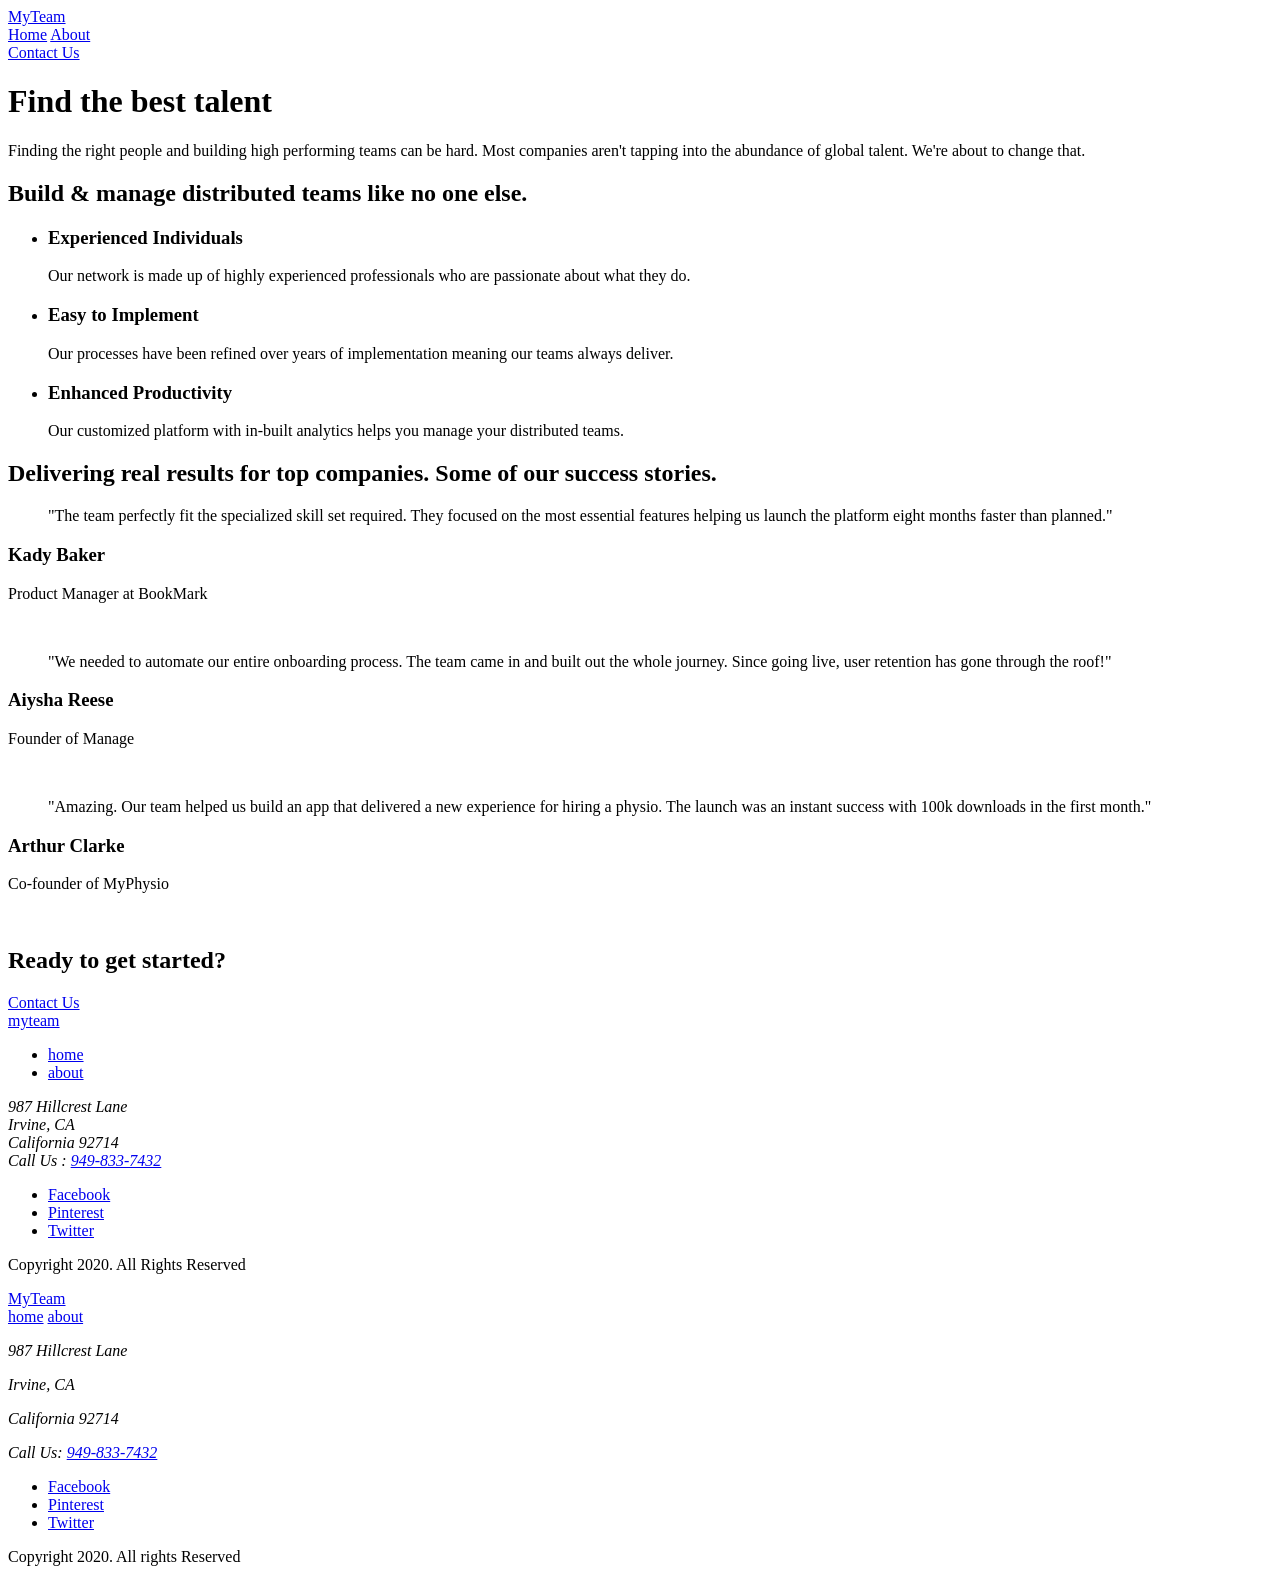
==== commit 731ce589: "Merge branch 'main' into revert-4-nyk-69-footer" ====
--- a/index.html
+++ b/index.html
@@ -1,100 +1,140 @@
 <!DOCTYPE html>
-<html lang="lt">
+<html lang="en">
 <head>
     <meta charset="UTF-8">
     <meta name="viewport" content="width=device-width, initial-scale=1.0">
-  nyk-69-footer
-    <title>Document</title>
-    <link rel="stylesheet" href="css/global.css">
-</head>
-<body>
-    <h1 hidden>Nykštukai - Komanda
-    </h1>
     <title>Contact - my team</title>
 </head>
 <body>
     <header>
-<a href="index.html">myteam</a>
-        <nav>
-            <ul>
-                <li><a href="index.html">home</a></li>
-                <li><a href="about.html">about</a></li>
-            </ul>
-        </nav>
-        <a href="contact.html">contact us</a>
+      <a href="index.html">MyTeam</a>
+      <nav>
+        <a href="index.html">Home</a>
+        <a href="about.html">About</a>
+      </nav>
+      <a href="contact.html">Contact Us</a>
+      <h1>Find the best talent</h1>
+      <p>
+        Finding the right people and building high performing teams can be hard.
+        Most companies aren't tapping into the abundance of global talent. We're
+        about to change that.
+      </p>
     </header>
+    <main>
+      <section>
+        <h2>Build & manage distributed teams like no one else.</h2>
+        <ul>
+          <li>
+            <h3>Experienced Individuals</h3>
+            <p>
+              Our network is made up of highly experienced professionals who are
+              passionate about what they do.
+            </p>
+          </li>
+          <li>
+            <h3>Easy to Implement</h3>
+            <p>
+              Our processes have been refined over years of implementation
+              meaning our teams always deliver.
+            </p>
+          </li>
+          <li>
+            <h3>Enhanced Productivity</h3>
+            <p>
+              Our customized platform with in-built analytics helps you manage
+              your distributed teams.
+            </p>
+          </li>
+        </ul>
+      </section>
+      <section>
+        <h2>
+          Delivering real results for top companies. Some of our success
+          stories.
+        </h2>
+        <article>
+          <blockquote>
+            "The team perfectly fit the specialized skill set required. They
+            focused on the most essential features helping us launch the
+            platform eight months faster than planned."
+          </blockquote>
+          <h3>Kady Baker</h3>
+          <p>Product Manager at BookMark</p>
+          <img src="" alt="" />
+        </article>
+        <article>
+          <blockquote>
+            "We needed to automate our entire onboarding process. The team came
+            in and built out the whole journey. Since going live, user retention
+            has gone through the roof!"
+          </blockquote>
+          <h3>Aiysha Reese</h3>
+          <p>Founder of Manage</p>
+          <img src="" alt="" />
+        </article>
+        <article>
+          <blockquote>
+            "Amazing. Our team helped us build an app that delivered a new
+            experience for hiring a physio. The launch was an instant success
+            with 100k downloads in the first month."
+          </blockquote>
+          <h3>Arthur Clarke</h3>
+          <p>Co-founder of MyPhysio</p>
+          <img src="" alt="" />
+        </article>
+      </section>
+      <section>
+        <h2>Ready to get started?</h2>
+        <a href="contact.html">Contact Us</a>
+      </section>
+    </main>
+    <footer>
+        <div>
+            <a href="index.html">myteam</a>
+            <nav>
+                <ul>
+                    <li><a href="index.html">home</a></li>
+                    <li><a href="about.html">about</a></li>
+                </ul>
+            </nav>  
+        </div>
 
-    <main>
-        <section>
-            <div>
-            <h1>Contact</h1>
-            <h2>Ask us about</h2>
+       <address>
+        987  Hillcrest Lane <br>
+        Irvine, CA <br>
+        California 92714 <br>
+        Call Us : <a href="tel:949-833-7432">949-833-7432</a>
+       </address>
 
-            <ul>
-            <img src="" alt=""><li>The quality of our talent network</li>
-            <img src="" alt=""><li>Usage & implementation of our software</li>
-            <img src="" alt=""><li>How we help drive innovation</li>
-        </ul>
-    </div>
+       <div>
+<ul>
+    <li><a href="#" aria-label="Facebook">Facebook</a></li>
+    <li><a href="#" aria-label="Pinterest">Pinterest</a></li>
+    <li><a href="#" aria-label="Twitter">Twitter</a></li>
+</ul>
+<p>Copyright 2020. All Rights Reserved</p>
+       </div>
+</footer>
 
-        <form action="#" method="post">
-                <div>
-                    <label for="Name">Name</label>
-                <input type="text" id="name" name="name" placeholder="Name">
-            </div>
-              
-             <div>
-                    <label for="Email">Email Address</label>
-                <input type="email" id="email" name="email" placeholder="Email Address">
-            </div>
-             <div>
-                    <label for="Company">Company Name</label>
-                <input type="text" id="company" name="company" placeholder="Company Name">
-            </div>
-             <div>
-                    <label for="Title">Title</label>
-                <input type="text" id="title" name="title" placeholder="Title">
-            </div>
-             <div>
-                    <label for="Message">Message</label>
-                <input type="textarea" id="message" name="message" placeholder="Message">
-            </div>
-
-            <button type="submit">submit</button>
-        </form>
-        </section>
-    </main>
-
-    <footer class="footer">
-    <div class="footer-container">
-        <div class="footer-brand">
-        <a href="index.html" class="footer-logo">NYKŠTUKAI</a>
-        <nav class="footer-nav">
-          <a href="index.html" class="footer-link">HOME</a>
-          <a href="pages/about.html" class="footer-link">ABOUT</a>
-        </nav>
-      </div>
-     <div class="footer-address">
-         <p>987 Hillcrest Lane</p>
-         <p>Irvine, CA</p>
-         <p>California 92714</p>
-         <p>Call Us : 949-833-7432</p>
-       </div>
-<div class="footer-meta">
-        <div class="footer-socials">
-          <a href="#" aria-label="Facebook" class="social-link">
-            <svg width="24" height="24" viewBox="0 0 24 24" fill="currentColor"><path d="M22.675 0H1.325C.593 0 0 .593 0 1.325v21.351C0 23.407.593 24 1.325 24H12.82v-9.294H9.692v-3.622h3.128V8.413c0-3.1 1.893-4.788 4.659-4.788 1.325 0 2.463.099 2.795.143v3.24l-1.918.001c-1.504 0-1.795.715-1.795 1.763v2.313h3.587l-.467 3.622h-3.12V24h6.116c.73 0 1.323-.593 1.323-1.325V1.325C24 .593 23.407 0 22.675 0z"/></svg>
-          </a>
-          <a href="#" aria-label="Pinterest" class="social-link">
-            <svg width="24" height="24" viewBox="0 0 24 24" fill="currentColor"><path d="M12 0C5.373 0 0 5.372 0 12c0 5.084 3.163 9.426 7.627 11.174-.105-.949-.2-2.405.042-3.441.218-.937 1.407-5.965 1.407-5.965s-.359-.719-.359-1.782c0-1.668.967-2.914 2.171-2.914 1.023 0 1.518.769 1.518 1.69 0 1.029-.655 2.568-.994 3.995-.283 1.194.599 2.169 1.777 2.169 2.133 0 3.772-2.249 3.772-5.495 0-2.873-2.064-4.882-5.012-4.882-3.414 0-5.418 2.561-5.418 5.207 0 1.031.397 2.138.893 2.738.098.119.112.224.083.345l-.333 1.36c-.053.22-.174.267-.402.161-1.499-.698-2.436-2.889-2.436-4.649 0-3.785 2.75-7.262 7.929-7.262 4.163 0 7.398 2.967 7.398 6.931 0 4.136-2.607 7.464-6.227 7.464-1.216 0-2.359-.631-2.75-1.378l-.748 2.853c-.271 1.043-1.002 2.35-1.492 3.146C9.57 23.812 10.763 24 12 24c6.627 0 12-5.373 12-12 0-6.628-5.373-12-12-12z"/></svg>
-          </a>
-          <a href="#" aria-label="Twitter" class="social-link">
-            <svg width="24" height="20" viewBox="0 0 24 20" fill="currentColor"><path d="M24 2.557a9.83 9.83 0 01-2.828.775 4.932 4.932 0 002.165-2.724 9.864 9.864 0 01-3.127 1.195 4.916 4.916 0 00-3.594-1.555c-3.179 0-5.515 2.966-4.797 6.045A13.978 13.978 0 011.671 1.149a4.93 4.93 0 001.523 6.574 4.903 4.903 0 01-2.229-.616c-.054 2.281 1.581 4.415 3.949 4.89a4.935 4.935 0 01-2.224.084 4.918 4.918 0 004.6 3.419A9.9 9.9 0 010 17.54a13.94 13.94 0 007.548 2.212c9.142 0 14.307-7.721 13.995-14.646A9.936 9.936 0 0024 2.557z"/></svg>
-          </a>
-        </div>
-        <p class="footer-copyright">Copyright 2020. All Rights Reserved</p>
-      </div>
-    </div>
-  </footer>
 </body>
-</html>+</html>
+      <a href="index.html">MyTeam</a>
+      <nav>
+        <a href="index.html">home</a>
+        <a href="about.html">about</a>
+      </nav>
+      <address>
+        <p>987 Hillcrest Lane</p>
+        <p>Irvine, CA</p>
+        <p>California 92714</p>
+        <p>Call Us: <a href="tel:+949-833-7432">949-833-7432</a></p>
+      </address>
+      <ul>
+        <li><a href="https://www.facebook.com/">Facebook</a></li>
+        <li><a href="https://www.pinterest.com/">Pinterest</a></li>
+        <li><a href="https://x.com/home">Twitter</a></li>
+      </ul>
+      <p>Copyright 2020. All rights Reserved</p>
+    </footer>
+  </body>
+</html>
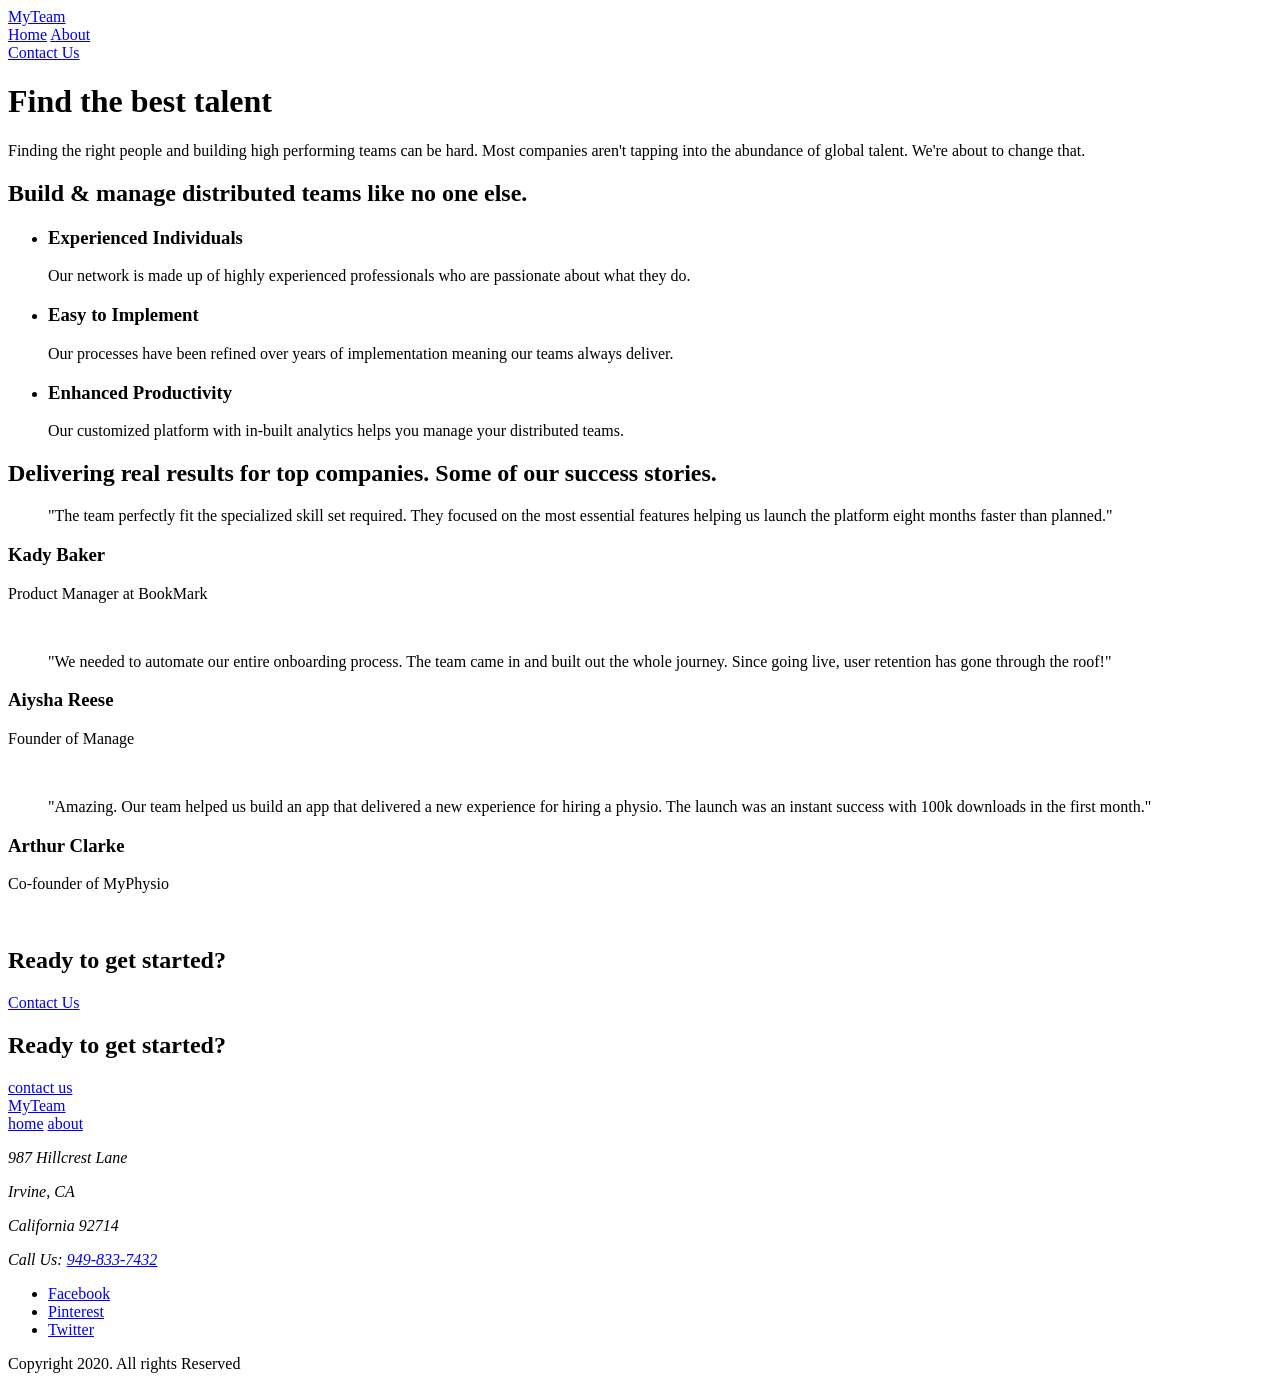
==== commit 28512c00: "NYK-15: add CTA banner and contact button hover" ====
--- a/index.html
+++ b/index.html
@@ -1,11 +1,11 @@
-<!DOCTYPE html>
+<!doctype html>
 <html lang="en">
-<head>
-    <meta charset="UTF-8">
-    <meta name="viewport" content="width=device-width, initial-scale=1.0">
-    <title>Contact - my team</title>
-</head>
-<body>
+  <head>
+    <meta charset="UTF-8" />
+    <meta name="viewport" content="width=device-width, initial-scale=1.0" />
+    <title>HTML structure for home page</title>
+  </head>
+  <body>
     <header>
       <a href="index.html">MyTeam</a>
       <nav>
@@ -88,36 +88,13 @@
         <a href="contact.html">Contact Us</a>
       </section>
     </main>
+    <section class="cta-banner">
+  <div class="cta-banner__container">
+    <h2 class="cta-banner__title">Ready to get started?</h2>
+    <a href="pages/contact.html" class="cta-banner__btn">contact us</a>
+  </div>
+</section>
     <footer>
-        <div>
-            <a href="index.html">myteam</a>
-            <nav>
-                <ul>
-                    <li><a href="index.html">home</a></li>
-                    <li><a href="about.html">about</a></li>
-                </ul>
-            </nav>  
-        </div>
-
-       <address>
-        987  Hillcrest Lane <br>
-        Irvine, CA <br>
-        California 92714 <br>
-        Call Us : <a href="tel:949-833-7432">949-833-7432</a>
-       </address>
-
-       <div>
-<ul>
-    <li><a href="#" aria-label="Facebook">Facebook</a></li>
-    <li><a href="#" aria-label="Pinterest">Pinterest</a></li>
-    <li><a href="#" aria-label="Twitter">Twitter</a></li>
-</ul>
-<p>Copyright 2020. All Rights Reserved</p>
-       </div>
-</footer>
-
-</body>
-</html>
       <a href="index.html">MyTeam</a>
       <nav>
         <a href="index.html">home</a>
